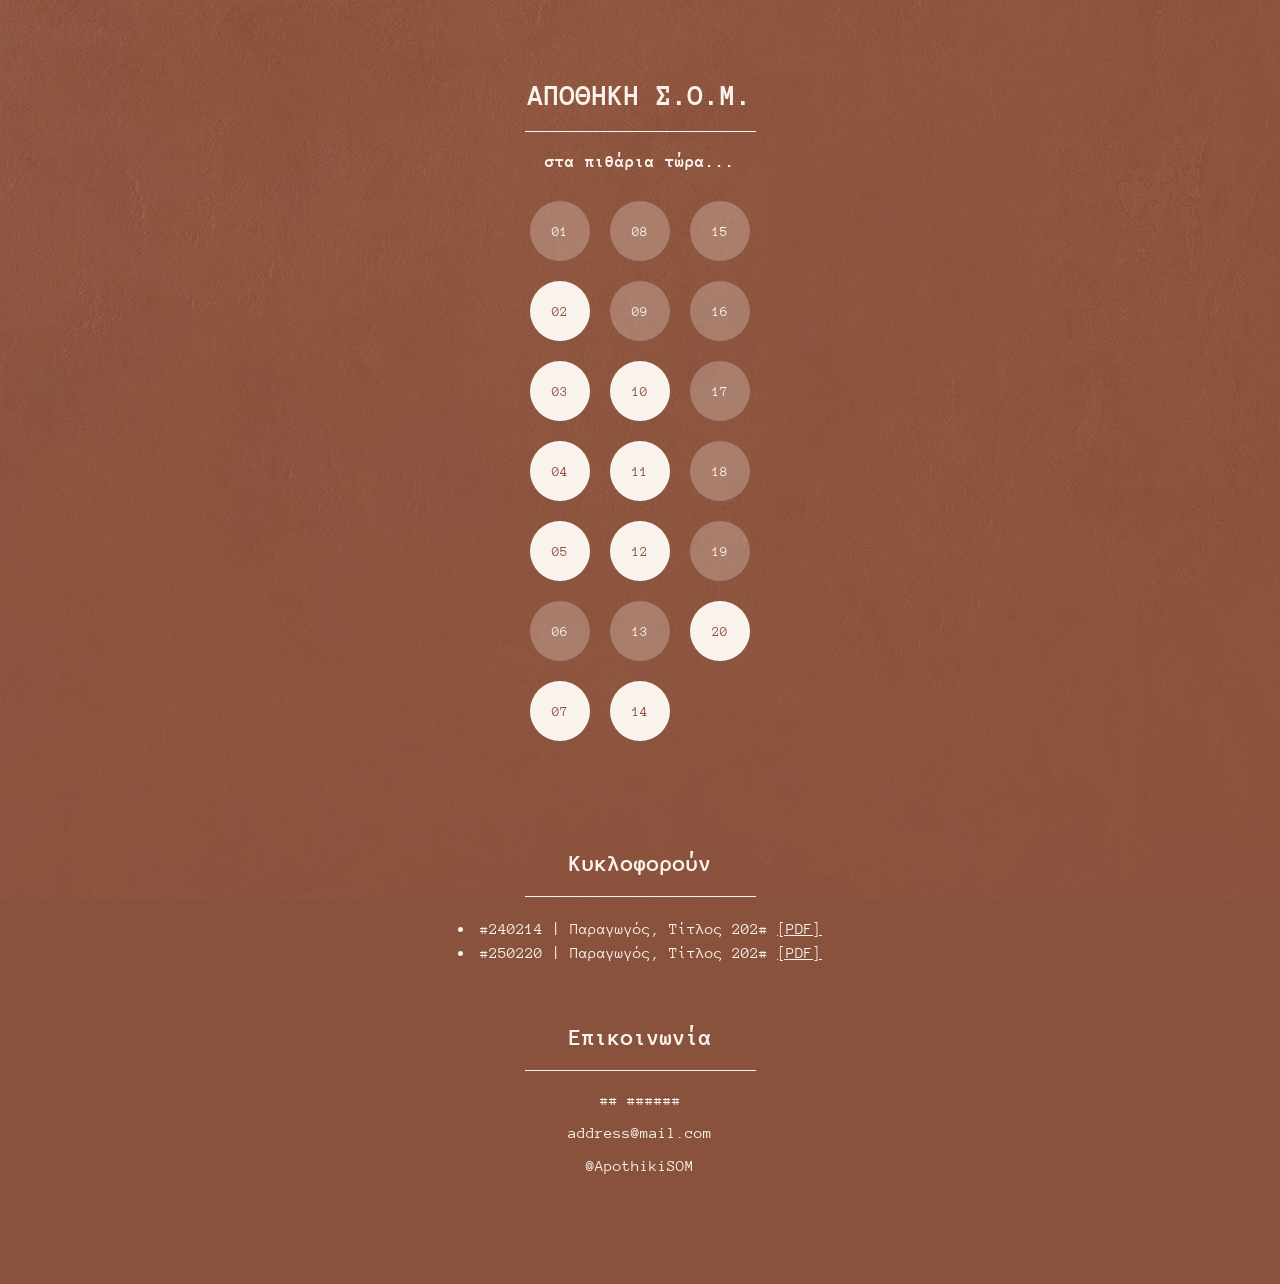
==== index.html @ 06eb13de "Update index.html" ====
<!DOCTYPE html>
<html lang="el">

<head>
    <meta charset="UTF-8">
    <meta name="viewport" content="width=device-width, initial-scale=1.0">
    <title>Αποθήκη Σ.Ο.Μ.</title>

    <link rel="preconnect" href="https://fonts.googleapis.com">
    <link rel="preconnect" href="https://fonts.gstatic.com" crossorigin>
    <link href="https://fonts.googleapis.com/css2?family=Anonymous+Pro:ital,wght@0,400;0,700;1,400;1,700&display=swap" rel="stylesheet">

    <link rel="stylesheet" href="style.css">
</head>

<body>

<h1>ΑΠΟΘΗΚΗ Σ.Ο.Μ.</h1>

<div class="divider"></div>

<section>

<h3>στα πιθάρια τώρα...</h3>

<div id="shed"></div>

<div id="info">
</div>

</section>

<section>

<h2>Κυκλοφορούν</h2>
    
<div class="divider"></div>

<ul>
    <li>#240214 | Παραγωγός, Τίτλος 202# <a href="#">[PDF]</a></li>
    <li>#250220 | Παραγωγός, Τίτλος 202# <a href="#">[PDF]</a></li>
</ul>

</section>

<section>

<h2>Επικοινωνία</h2>
    
<div class="divider"></div>

<p>## ######</p>
<p>address@mail.com</p>
<p>@ApothikiSOM</p>

    
</section>

<script src="script.js"></script>

</body>
</html>
---- style.css ----
body {
    font-family: "Anonymous Pro", monospace;
    max-width: 700px;
    margin: 40px auto;
    padding: 20px;
    background-color: #89523D;
    background-image:
        linear-gradient(
            rgba(137,82,61,0.75),
            rgba(137,82,61,0.88)
        ),
        url("background.jpg");
    background-size: cover;
    background-position: center;
    background-attachment: fixed;
    color: #FAF3ED;
    text-align: center;
}

h1 {
    font-size: 30px;
}


h2 {
    margin-top: 60px;
    font-size: 24px;
}


h3 {
    font-size: 18px;
    margin-bottom: 20px;
}

section {
    margin-bottom: 50px;
}

/* Shed layout */
#shed {
    display: grid;
    grid-template-columns: repeat(3, 60px);
    grid-template-rows: repeat(7, 60px);
    gap: 20px;
    justify-content: center;
    margin: 30px auto;
}

/* Pot */
.pot {
    width: 60px;
    height: 60px;
    border-radius: 50%;
    background: #FAF3ED;
    color: #89523D;
    cursor: pointer;
    display: flex;
    align-items: center;
    justify-content: center;
    font-size: 14px;
    transition: .2s;
}

/* Empty pot */
.pot.empty {
    background: rgba(250,243,237,.25);
    color: #FAF3ED;
}

/* Hover */
.pot:hover {
    background: #FAF3ED;
    color: #89523D;
}

.pot.empty:hover {
    background: rgba(250,243,237,.5);
    color: #FAF3ED;
}


/* Selected */
.pot.active {
    outline: 3px solid #FAF3ED;
    outline-offset: 4px;
}

/* Information panel */
#info {
    padding-top: 20px;
    line-height: 1.2;
}


#info .batch {
    font-size: 14px;
    opacity: .8;
    margin-bottom: 15px;
}

#info .producer {
    font-size: 18px;
    font-weight: bold;
    margin-bottom: 5px;
}

#info .title {
    font-size: 16px;
    margin-bottom: 15px;
}

#info .description {
    font-size: 15px;
}

/* Section divider */
.divider {
    width: 33%;
    height: 1px;
    background: #FAF3ED;
    margin: 20px auto;
}

ul {
    list-style-position: inside;
    padding: 0;
    line-height: 1.5;
}

a {
    color: #FAF3ED;
}

a:hover {
    opacity: .7;
}
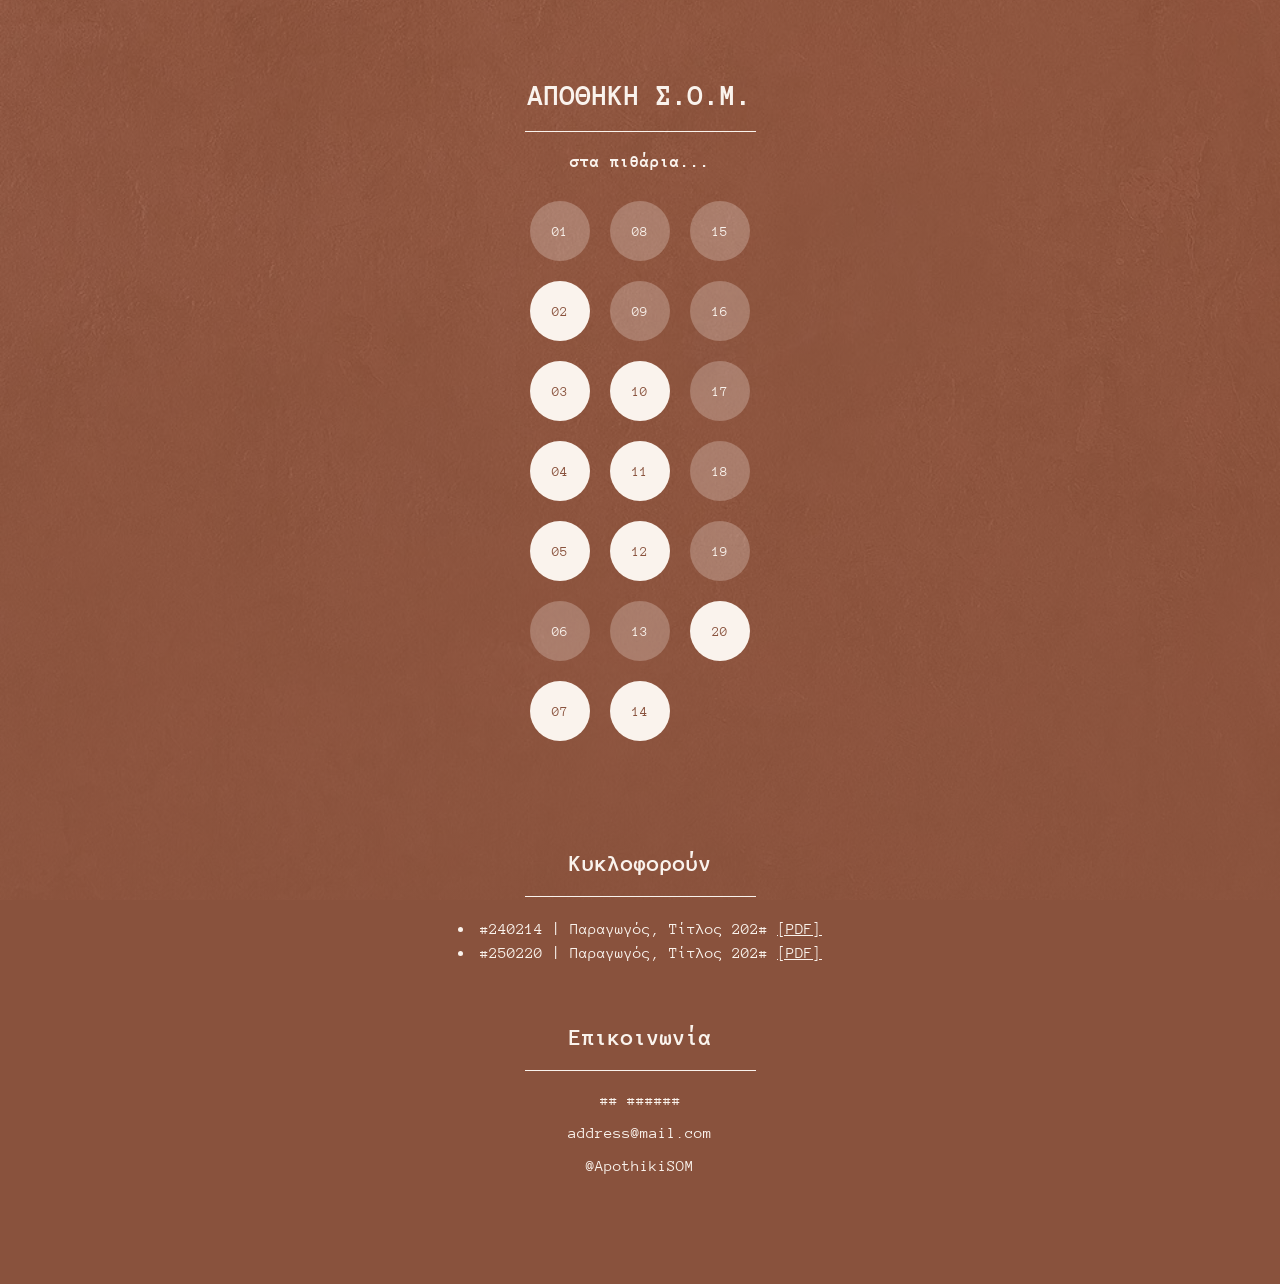
==== commit 14650b5c: "Update index.html" ====
--- a/index.html
+++ b/index.html
@@ -21,11 +21,12 @@
 
 <section>
 
-<h3>στα πιθάρια τώρα...</h3>
+<h3>στα πιθάρια...</h3>
 
 <div id="shed"></div>
 
 <div id="info">
+
 </div>
 
 </section>
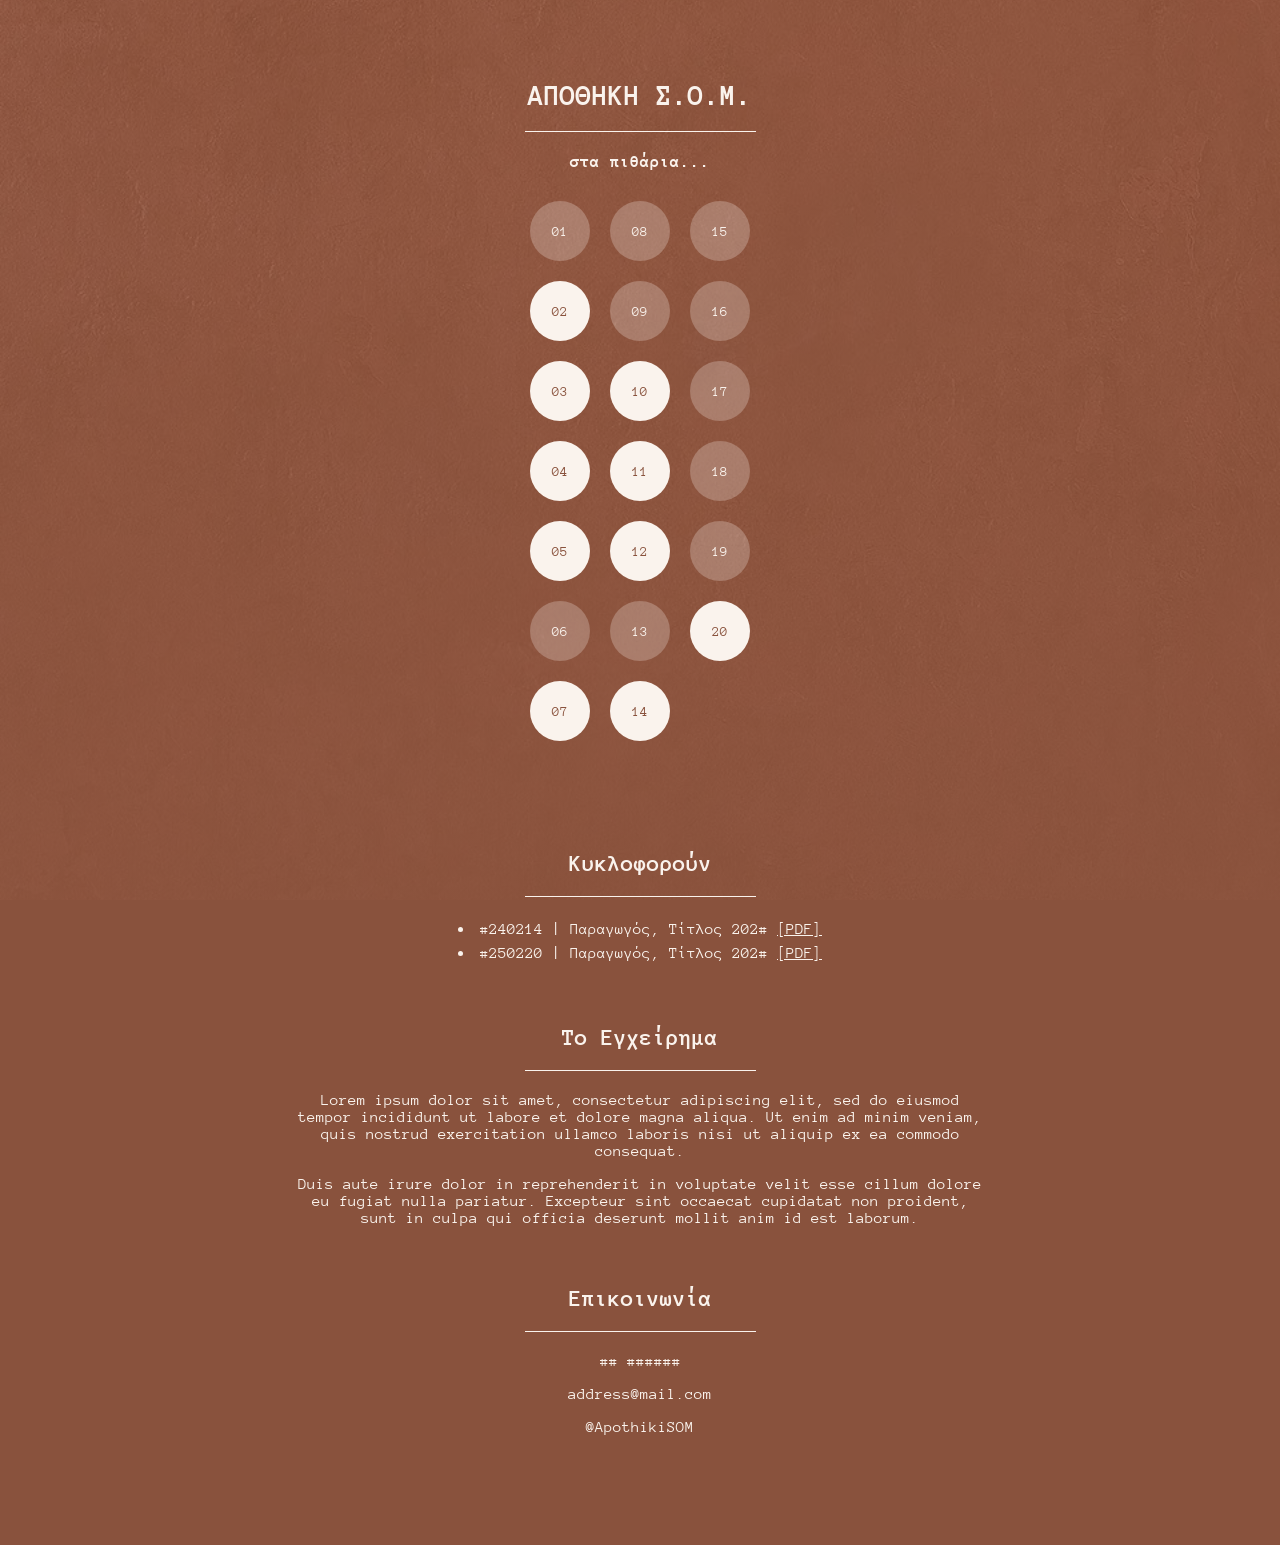
==== commit eb29d3d4: "Update index.html" ====
--- a/index.html
+++ b/index.html
@@ -44,6 +44,16 @@
 
 </section>
 
+<h2>Το Εγχείρημα</h2>
+    
+<div class="divider"></div>
+
+<p> Lorem ipsum dolor sit amet, consectetur adipiscing elit, sed do eiusmod tempor incididunt ut labore et dolore magna aliqua. Ut enim ad minim veniam, quis nostrud exercitation ullamco laboris nisi ut aliquip ex ea commodo consequat.</p>
+
+<p> Duis aute irure dolor in reprehenderit in voluptate velit esse cillum dolore eu fugiat nulla pariatur. Excepteur sint occaecat cupidatat non proident, sunt in culpa qui officia deserunt mollit anim id est laborum.</p>
+
+</section>
+
 <section>
 
 <h2>Επικοινωνία</h2>
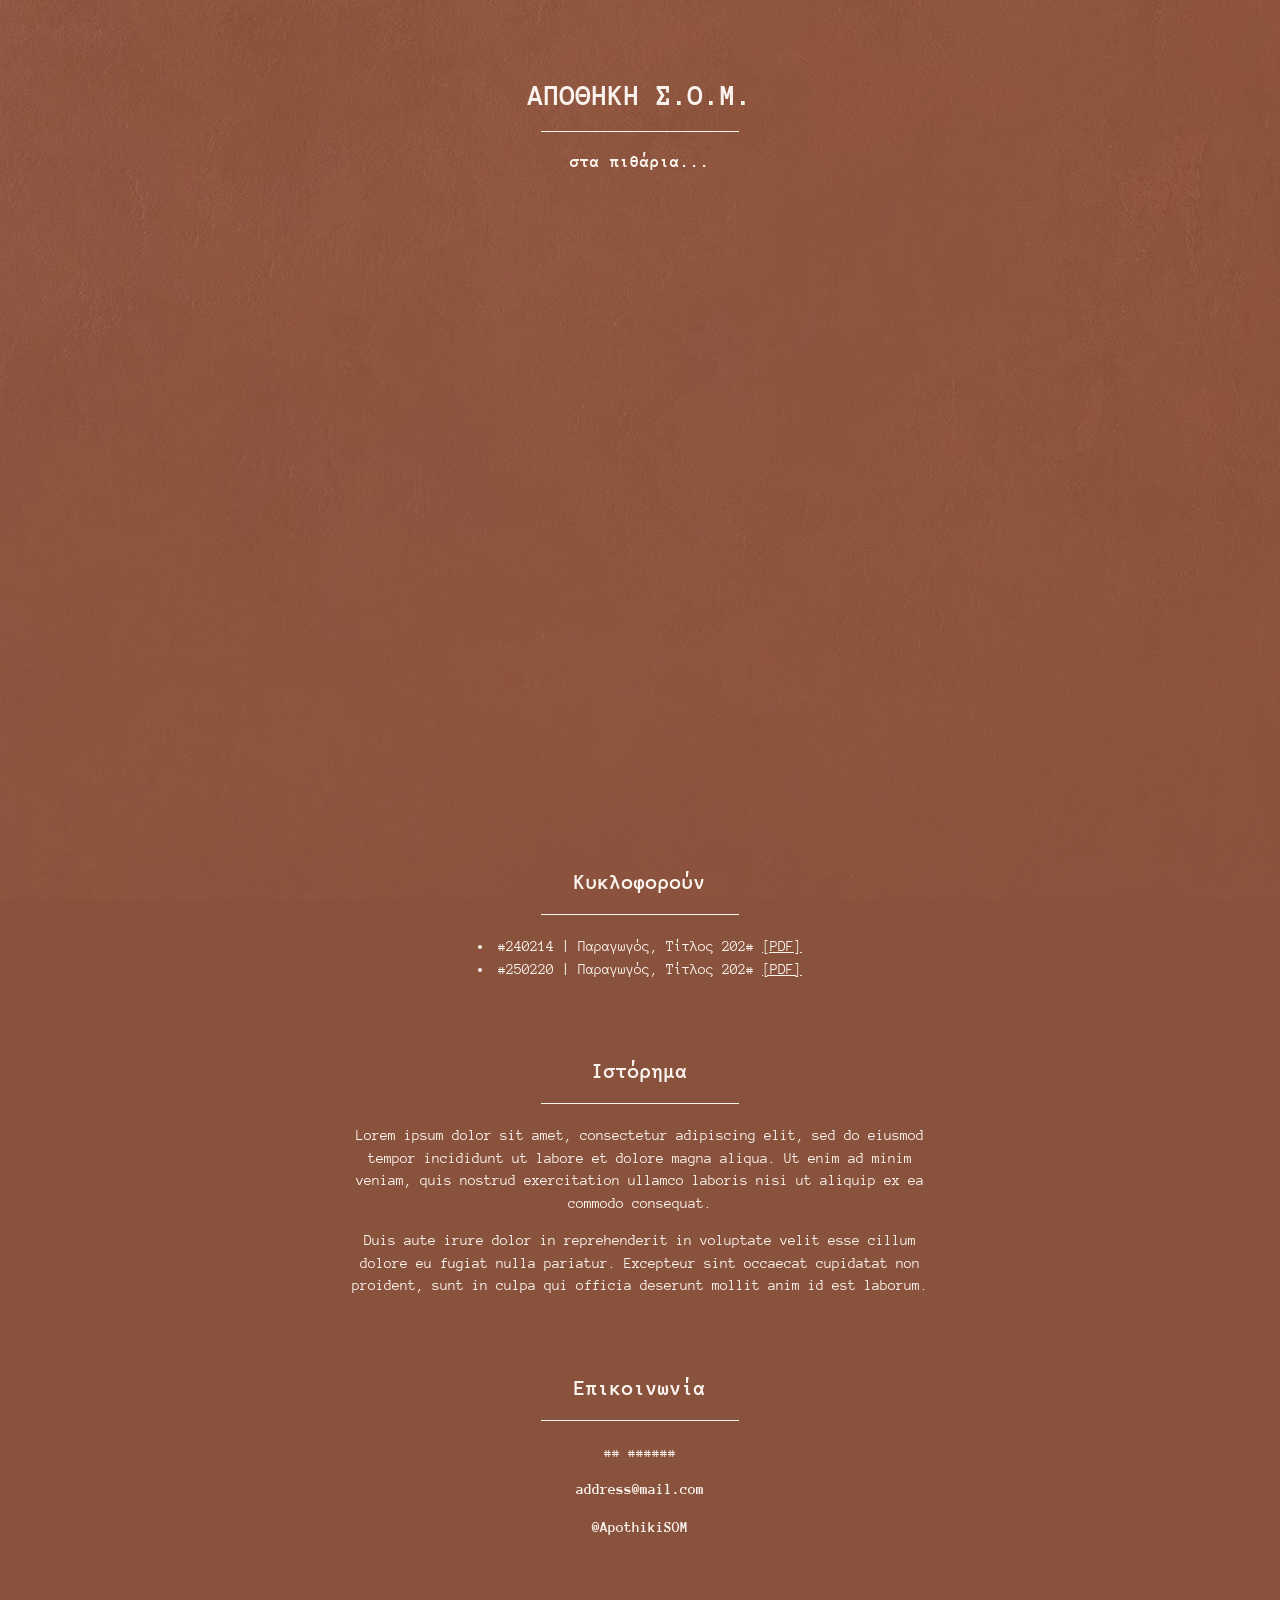
==== commit 9d3c5627: "Update index.html" ====
--- a/index.html
+++ b/index.html
@@ -44,7 +44,7 @@
 
 </section>
 
-<h2>Το Εγχείρημα</h2>
+<h2>Ιστόρημα</h2>
     
 <div class="divider"></div>
 
@@ -60,7 +60,7 @@
     
 <div class="divider"></div>
 
-<p>## ######</p>
+<p>## ###### <b>
 <p>address@mail.com</p>
 <p>@ApothikiSOM</p>
 
--- a/style.css
+++ b/style.css
@@ -1,15 +1,10 @@
 body {
     font-family: "Anonymous Pro", monospace;
-    max-width: 700px;
+    max-width: 600px;
     margin: 40px auto;
     padding: 20px;
     background-color: #89523D;
-    background-image:
-        linear-gradient(
-            rgba(137,82,61,0.75),
-            rgba(137,82,61,0.88)
-        ),
-        url("background.jpg");
+    background-image: linear-gradient(rgba(137,82,61,0.75), rgba(137,82,61,0.88)), url("background.jpg");
     background-size: cover;
     background-position: center;
     background-attachment: fixed;
@@ -21,21 +16,26 @@
     font-size: 30px;
 }
 
-
 h2 {
-    margin-top: 60px;
-    font-size: 24px;
+    margin-top: 80px;
+    font-size: 22px;
 }
-
 
 h3 {
     font-size: 18px;
-    margin-bottom: 20px;
+    margin-bottom: 15px;
+}
+
+p {
+    font-size: 15px;
+    padding: 0;
+    line-height: 1.5;
 }
 
 section {
     margin-bottom: 50px;
 }
+
 
 /* Shed layout */
 #shed {
@@ -47,7 +47,9 @@
     margin: 30px auto;
 }
 
+
 /* Pot */
+
 .pot {
     width: 60px;
     height: 60px;
@@ -79,19 +81,18 @@
     color: #FAF3ED;
 }
 
-
 /* Selected */
 .pot.active {
     outline: 3px solid #FAF3ED;
     outline-offset: 4px;
 }
 
+
 /* Information panel */
 #info {
     padding-top: 20px;
     line-height: 1.2;
 }
-
 
 #info .batch {
     font-size: 14px;
@@ -102,11 +103,11 @@
 #info .producer {
     font-size: 18px;
     font-weight: bold;
-    margin-bottom: 5px;
+    margin-bottom: 15px;
 }
 
 #info .title {
-    font-size: 16px;
+    font-size: 15px;
     margin-bottom: 15px;
 }
 
@@ -124,6 +125,7 @@
 
 ul {
     list-style-position: inside;
+    font-size: 15px;
     padding: 0;
     line-height: 1.5;
 }
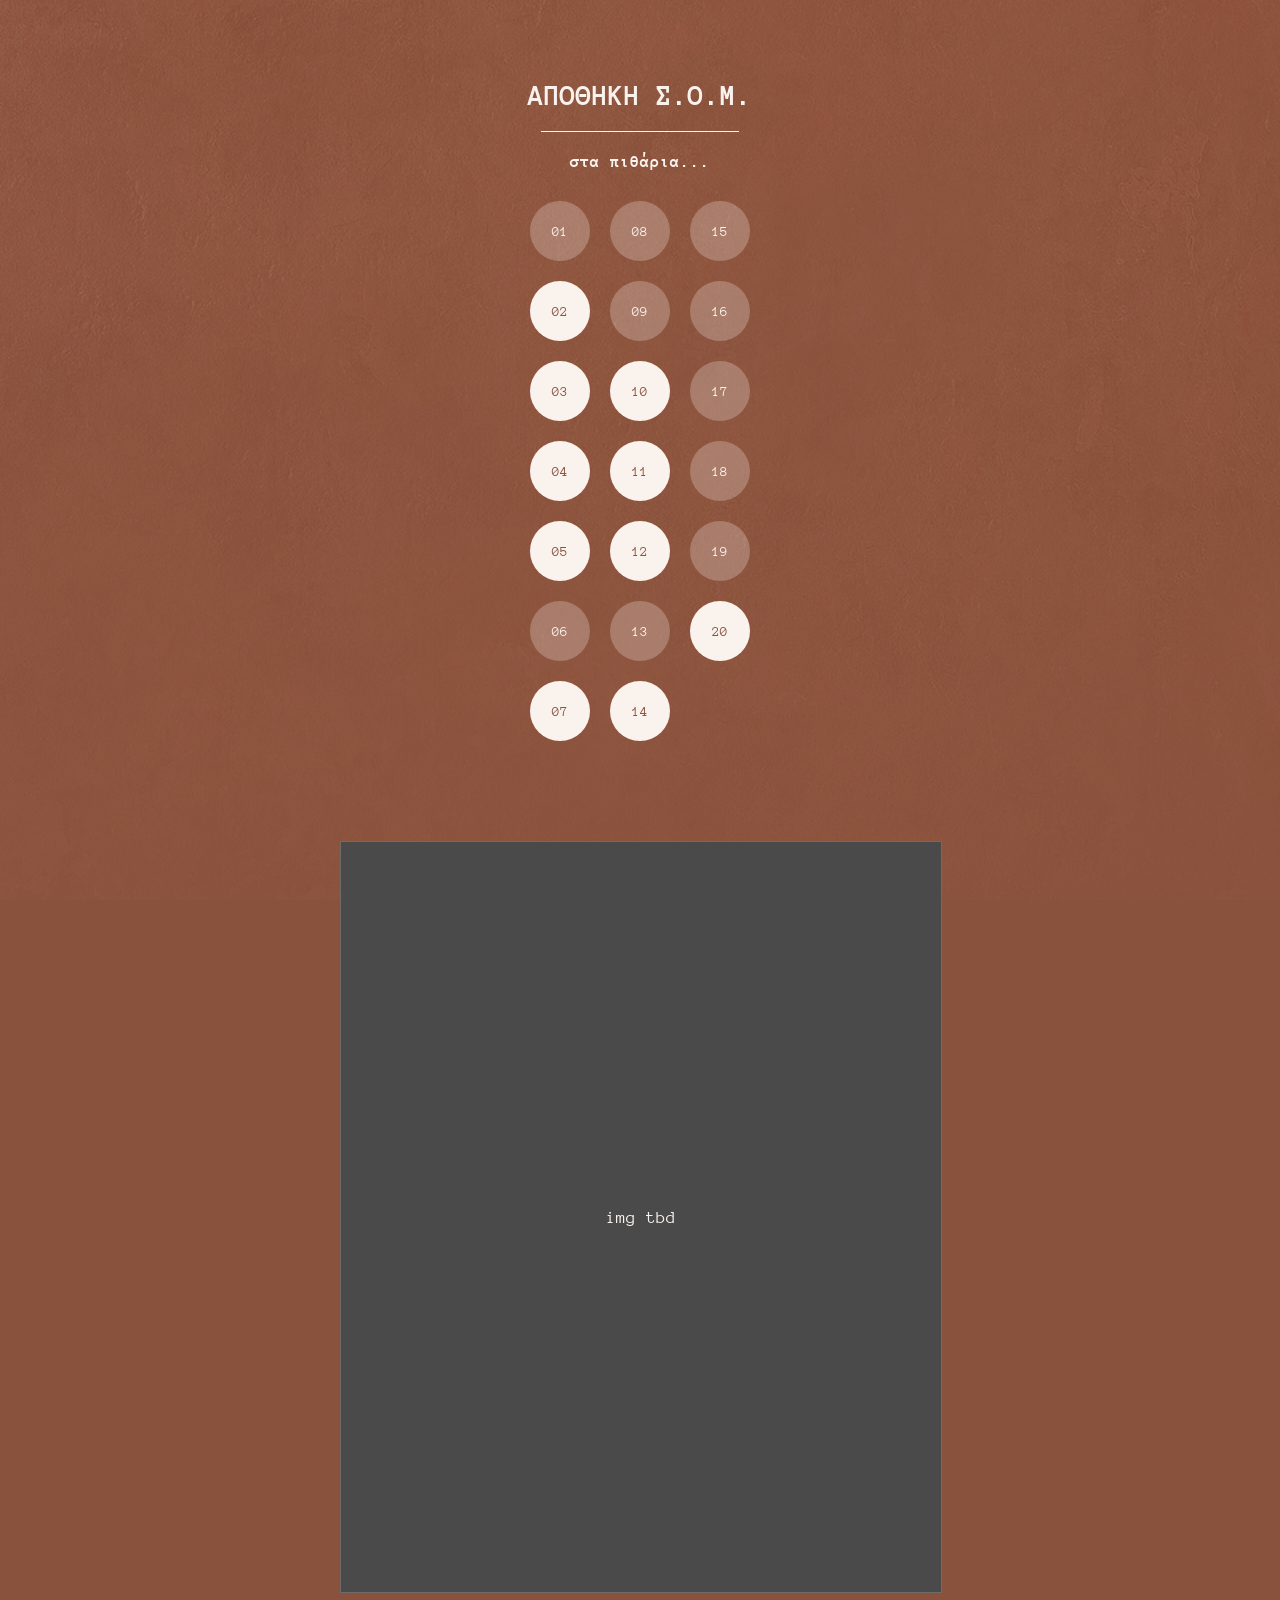
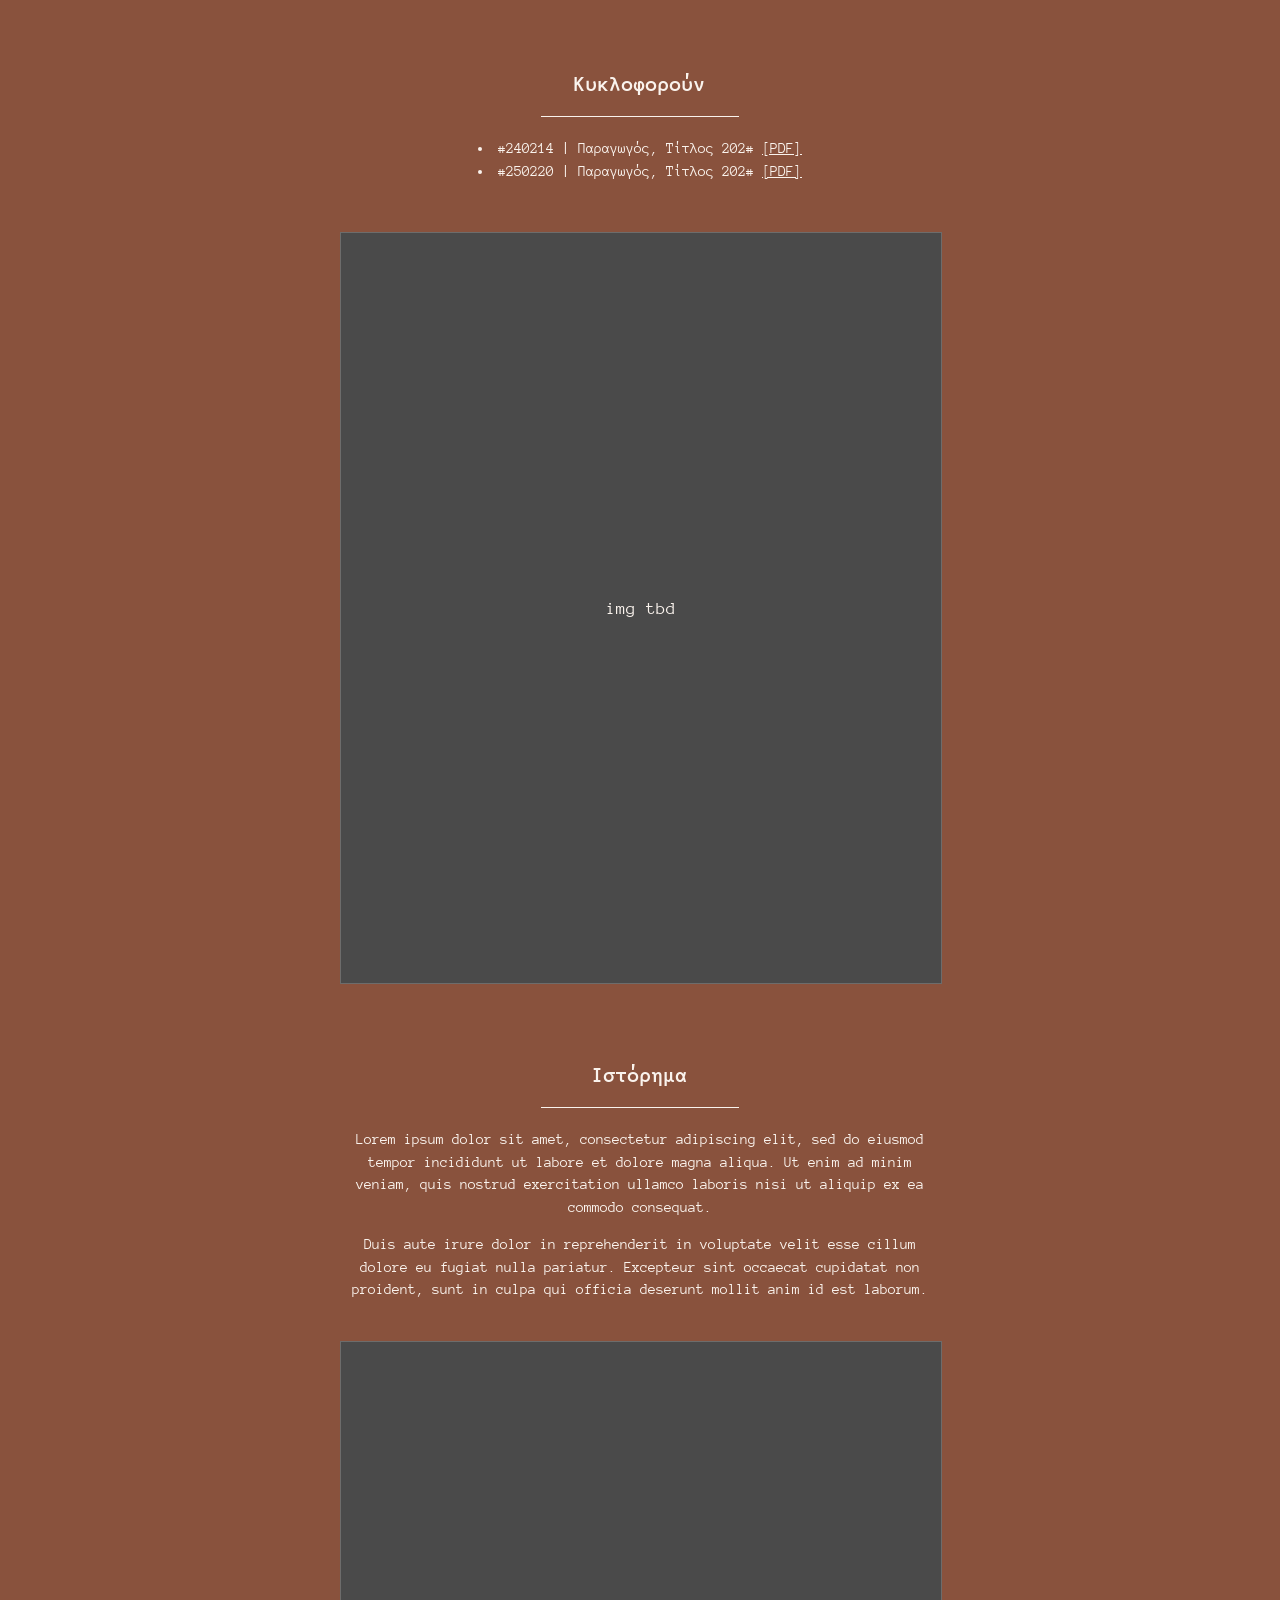
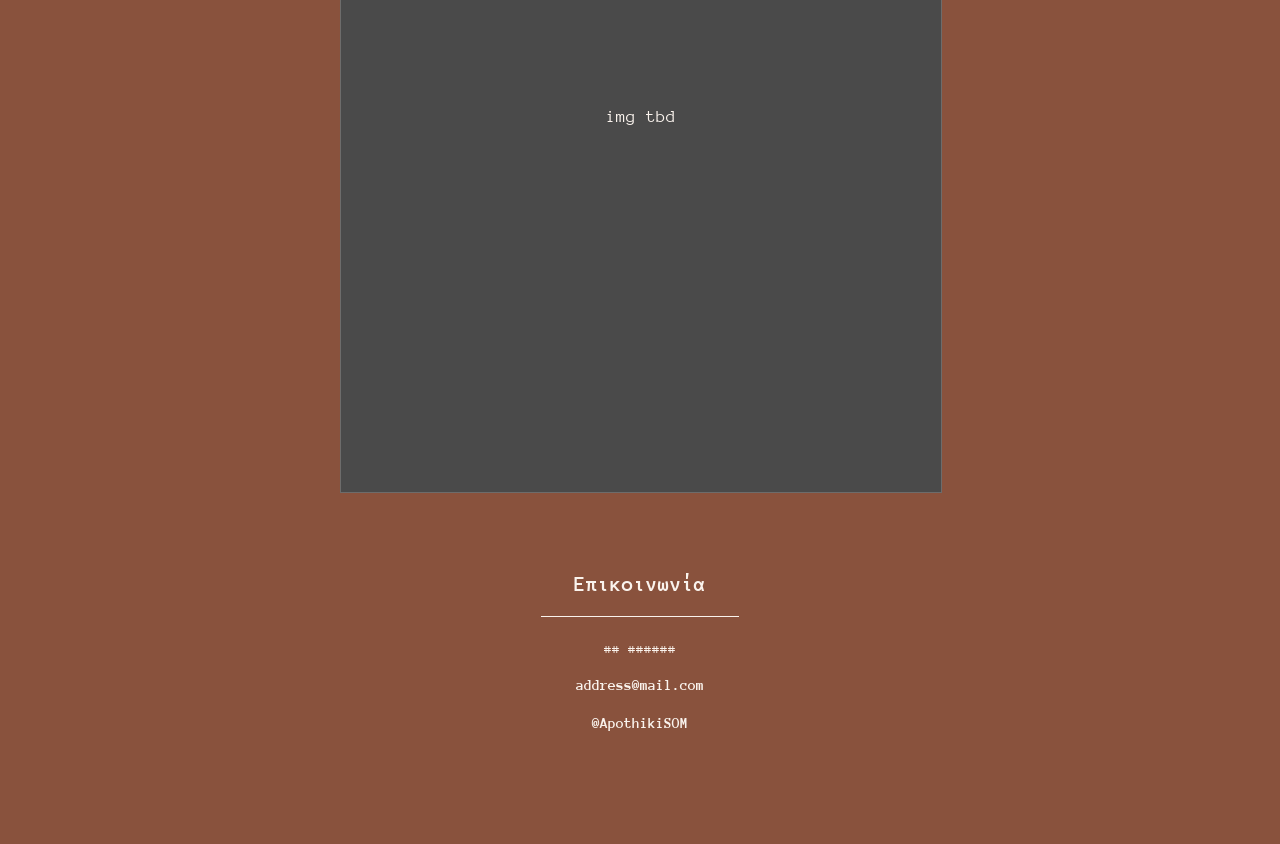
==== commit fea2424d: "Update index.html" ====
--- a/index.html
+++ b/index.html
@@ -32,7 +32,11 @@
 </section>
 
 <section>
-
+    
+<div class="image-placeholder">
+    img tbd
+</div>
+    
 <h2>Κυκλοφορούν</h2>
     
 <div class="divider"></div>
@@ -43,7 +47,11 @@
 </ul>
 
 </section>
-
+    
+<div class="image-placeholder">
+    img tbd
+</div>
+    
 <h2>Ιστόρημα</h2>
     
 <div class="divider"></div>
@@ -55,7 +63,11 @@
 </section>
 
 <section>
-
+    
+<div class="image-placeholder">
+    img tbd
+</div>
+    
 <h2>Επικοινωνία</h2>
     
 <div class="divider"></div>
--- a/style.css
+++ b/style.css
@@ -1,139 +1,273 @@
 body {
+
     font-family: "Anonymous Pro", monospace;
+
     max-width: 600px;
+
     margin: 40px auto;
+
     padding: 20px;
+
     background-color: #89523D;
-    background-image: linear-gradient(rgba(137,82,61,0.75), rgba(137,82,61,0.88)), url("background.jpg");
+
+    background-image:
+        linear-gradient(
+            rgba(137,82,61,0.75),
+            rgba(137,82,61,0.88)
+        ),
+        url("background.jpg");
+
     background-size: cover;
+
     background-position: center;
+
     background-attachment: fixed;
-    color: #FAF3ED;
+
+    color: #FAF3ED;
+
     text-align: center;
-}
+
+}
+
 
 h1 {
+
     font-size: 30px;
-}
+
+}
+
 
 h2 {
+
     margin-top: 80px;
+
     font-size: 22px;
-}
+
+}
+
 
 h3 {
+
     font-size: 18px;
+
+    margin-bottom: 20px;
+
+}
+
+p {
+    font-size: 15px;
+
+    padding: 0;
+
+    line-height: 1.5;
+}
+
+section {
+
+    margin-bottom: 50px;
+
+}
+
+
+/* Shed layout */
+
+#shed {
+
+    display: grid;
+
+    grid-template-columns: repeat(3, 60px);
+
+    grid-template-rows: repeat(7, 60px);
+
+    gap: 20px;
+
+    justify-content: center;
+
+    margin: 30px auto;
+
+}
+
+
+/* Pot */
+
+.pot {
+
+    width: 60px;
+
+    height: 60px;
+
+    border-radius: 50%;
+
+    background: #FAF3ED;
+
+    color: #89523D;
+
+    cursor: pointer;
+
+    display: flex;
+
+    align-items: center;
+
+    justify-content: center;
+
+    font-size: 14px;
+
+    transition: .2s;
+
+}
+
+
+/* Empty pot */
+
+.pot.empty {
+
+    background: rgba(250,243,237,.25);
+
+    color: #FAF3ED;
+
+}
+
+
+/* Hover */
+
+.pot:hover {
+
+    background: #FAF3ED;
+
+    color: #89523D;
+
+}
+
+
+.pot.empty:hover {
+
+    background: rgba(250,243,237,.5);
+
+    color: #FAF3ED;
+
+}
+
+
+/* Selected */
+
+.pot.active {
+
+    outline: 3px solid #FAF3ED;
+
+    outline-offset: 4px;
+
+}
+
+
+/* Information panel */
+
+#info {
+
+    padding-top: 20px;
+
+    line-height: 1.2;
+
+}
+
+
+#info .batch {
+
+    font-size: 14px;
+
+    opacity: .8;
+
     margin-bottom: 15px;
-}
-
-p {
-    font-size: 15px;
+
+}
+
+
+#info .producer {
+
+    font-size: 18px;
+
+    font-weight: bold;
+
+    margin-bottom: 15px;
+
+}
+
+
+#info .title {
+
+    font-size: 15px;
+
+    margin-bottom: 15px;
+
+}
+
+
+#info .description {
+
+    font-size: 15px;
+
+}
+
+
+/* Section divider */
+
+.divider {
+
+    width: 33%;
+
+    height: 1px;
+
+    background: #FAF3ED;
+
+    margin: 20px auto;
+
+}
+
+.image-placeholder {
+
+    width: 100%;
+
+    aspect-ratio: 4 / 5;
+
+    background: #4a4a4a;
+
+    color: #FAF3ED;
+
+    display: flex;
+
+    align-items: center;
+
+    justify-content: center;
+
+    margin: 40px auto;
+
+    font-size: 18px;
+
+    border: 1px solid rgba(250,243,237,.2);
+
+}
+
+ul {
+
+    list-style-position: inside;
+
+    font-size: 15px;
+
     padding: 0;
+
     line-height: 1.5;
-}
-
-section {
-    margin-bottom: 50px;
-}
-
-
-/* Shed layout */
-#shed {
-    display: grid;
-    grid-template-columns: repeat(3, 60px);
-    grid-template-rows: repeat(7, 60px);
-    gap: 20px;
-    justify-content: center;
-    margin: 30px auto;
-}
-
-
-/* Pot */
-
-.pot {
-    width: 60px;
-    height: 60px;
-    border-radius: 50%;
-    background: #FAF3ED;
-    color: #89523D;
-    cursor: pointer;
-    display: flex;
-    align-items: center;
-    justify-content: center;
-    font-size: 14px;
-    transition: .2s;
-}
-
-/* Empty pot */
-.pot.empty {
-    background: rgba(250,243,237,.25);
-    color: #FAF3ED;
-}
-
-/* Hover */
-.pot:hover {
-    background: #FAF3ED;
-    color: #89523D;
-}
-
-.pot.empty:hover {
-    background: rgba(250,243,237,.5);
-    color: #FAF3ED;
-}
-
-/* Selected */
-.pot.active {
-    outline: 3px solid #FAF3ED;
-    outline-offset: 4px;
-}
-
-
-/* Information panel */
-#info {
-    padding-top: 20px;
-    line-height: 1.2;
-}
-
-#info .batch {
-    font-size: 14px;
-    opacity: .8;
-    margin-bottom: 15px;
-}
-
-#info .producer {
-    font-size: 18px;
-    font-weight: bold;
-    margin-bottom: 15px;
-}
-
-#info .title {
-    font-size: 15px;
-    margin-bottom: 15px;
-}
-
-#info .description {
-    font-size: 15px;
-}
-
-/* Section divider */
-.divider {
-    width: 33%;
-    height: 1px;
-    background: #FAF3ED;
-    margin: 20px auto;
-}
-
-ul {
-    list-style-position: inside;
-    font-size: 15px;
-    padding: 0;
-    line-height: 1.5;
-}
+
+}
+
 
 a {
-    color: #FAF3ED;
-}
+
+    color: #FAF3ED;
+
+}
+
 
 a:hover {
+
     opacity: .7;
-}
+
+}
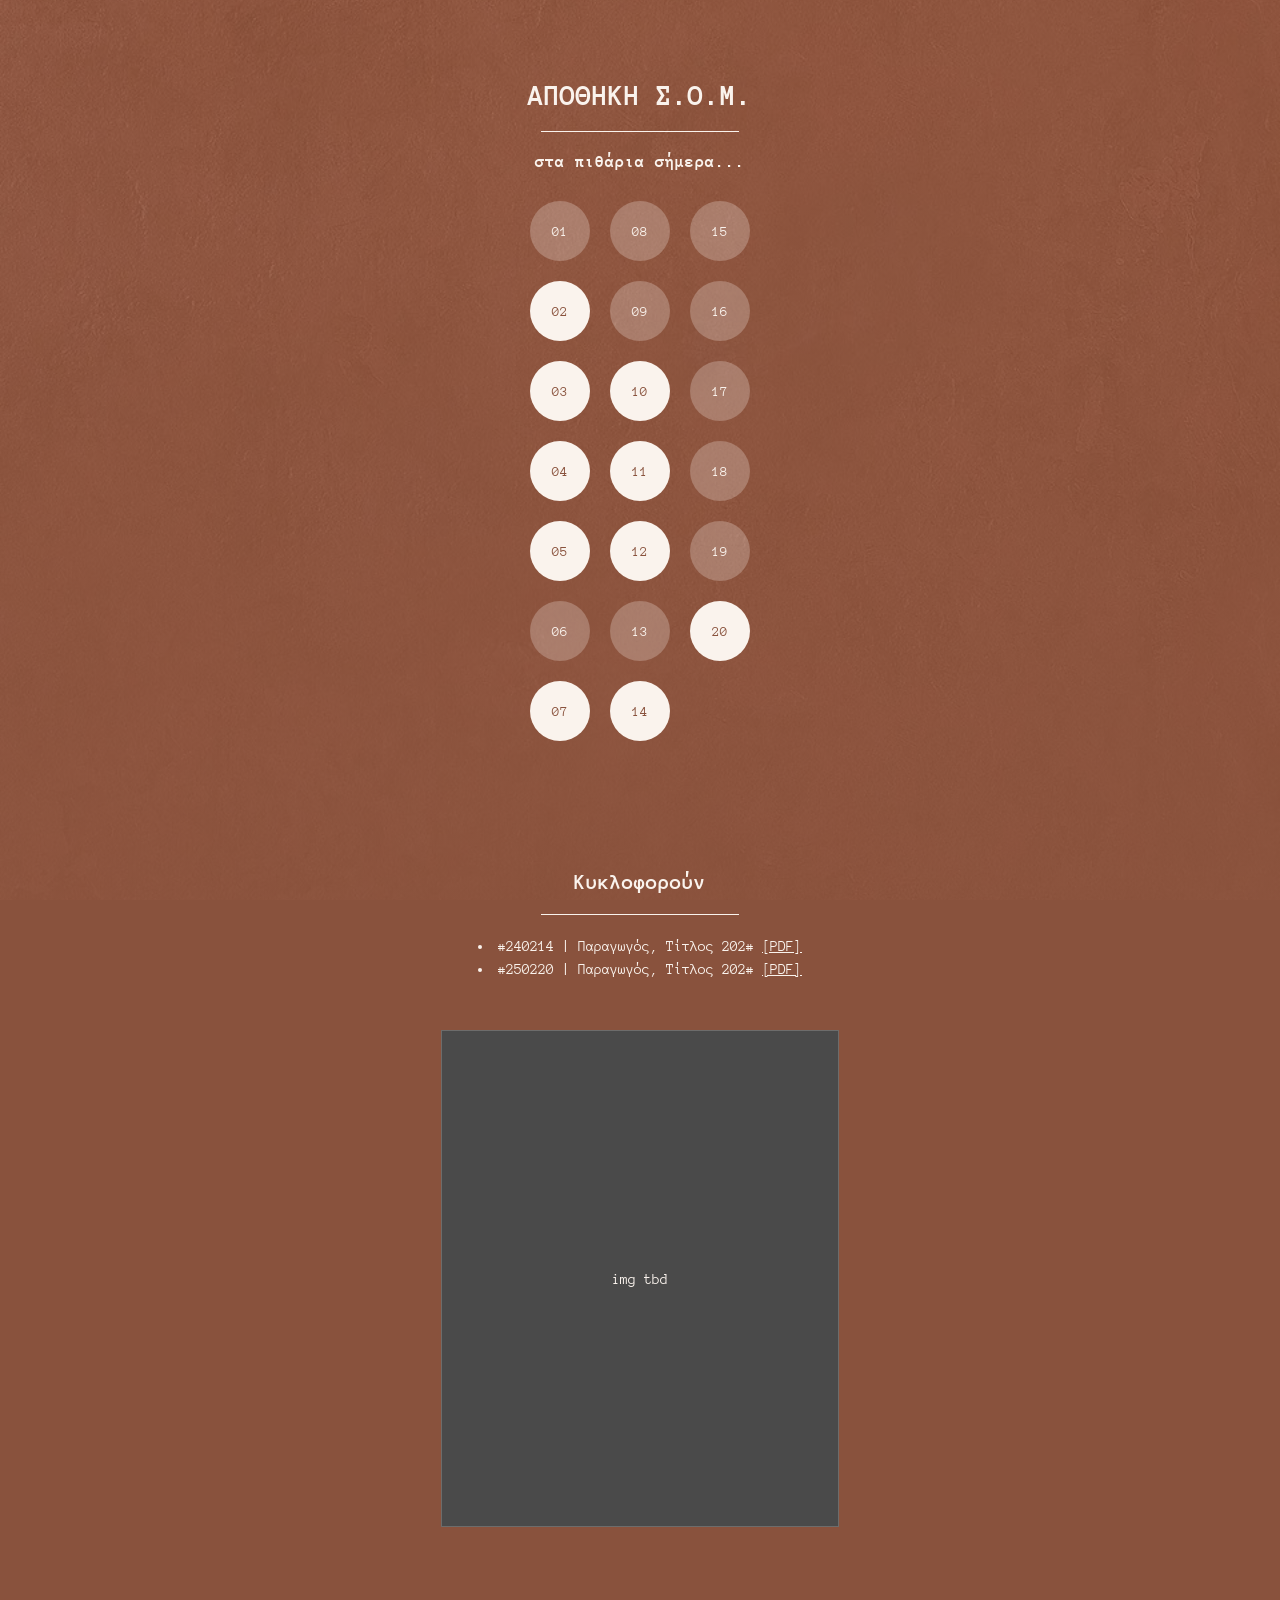
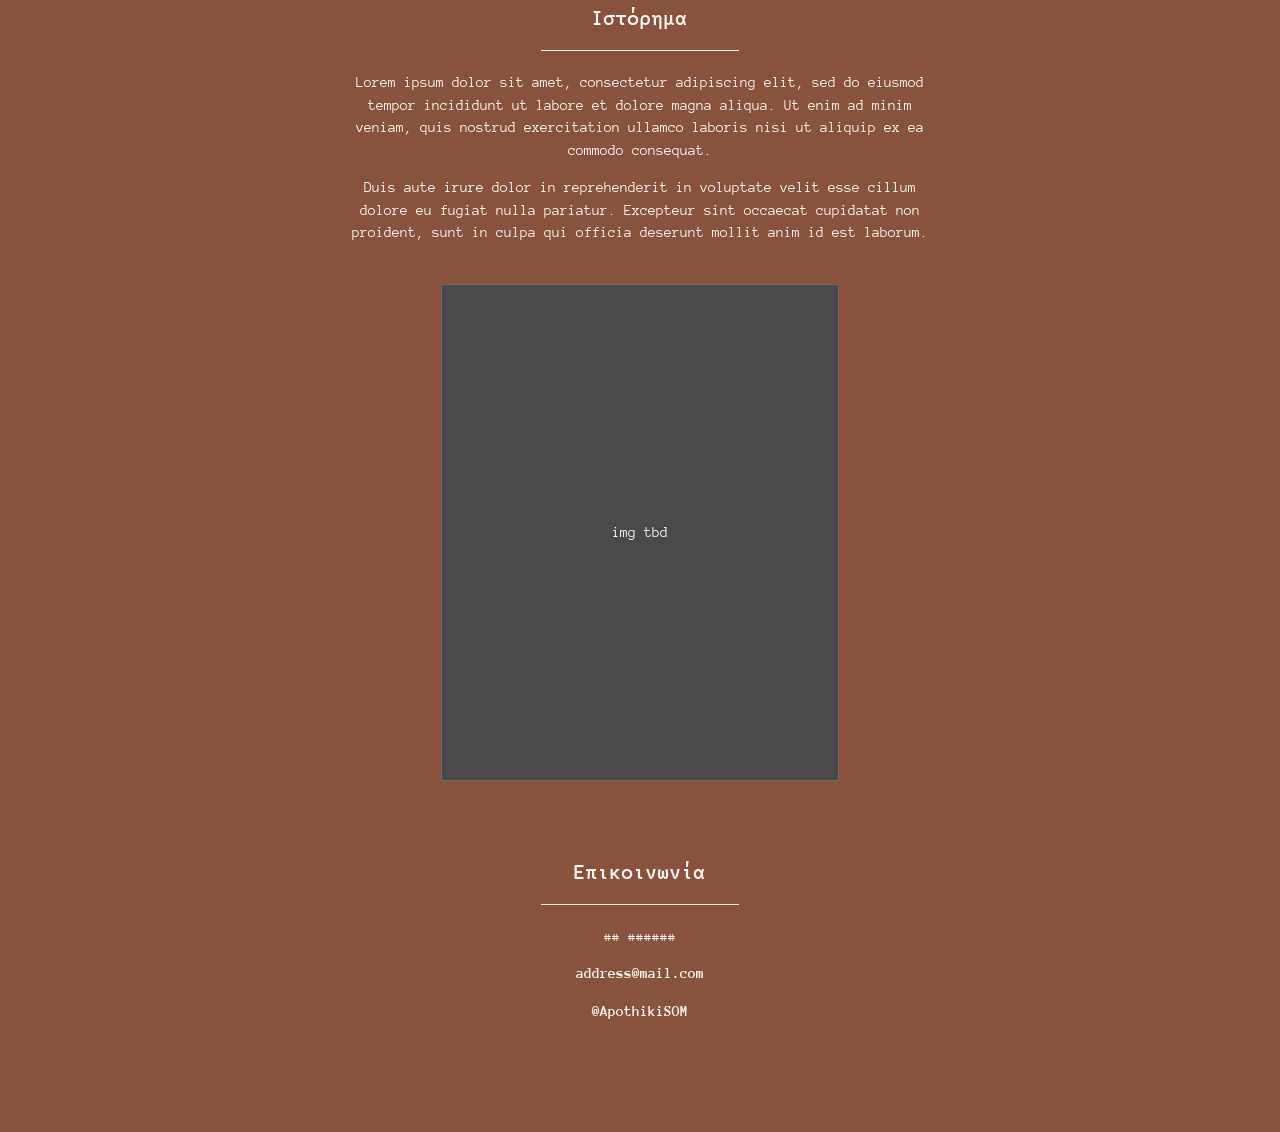
==== commit fca4254e: "Update index.html" ====
--- a/index.html
+++ b/index.html
@@ -21,7 +21,7 @@
 
 <section>
 
-<h3>στα πιθάρια...</h3>
+<h3>στα πιθάρια σήμερα...</h3>
 
 <div id="shed"></div>
 
@@ -32,10 +32,6 @@
 </section>
 
 <section>
-    
-<div class="image-placeholder">
-    img tbd
-</div>
     
 <h2>Κυκλοφορούν</h2>
     
--- a/style.css
+++ b/style.css
@@ -224,7 +224,7 @@
 
 .image-placeholder {
 
-    width: 100%;
+    width: 66%;
 
     aspect-ratio: 4 / 5;
 
@@ -240,7 +240,7 @@
 
     margin: 40px auto;
 
-    font-size: 18px;
+    font-size: 15px;
 
     border: 1px solid rgba(250,243,237,.2);
 
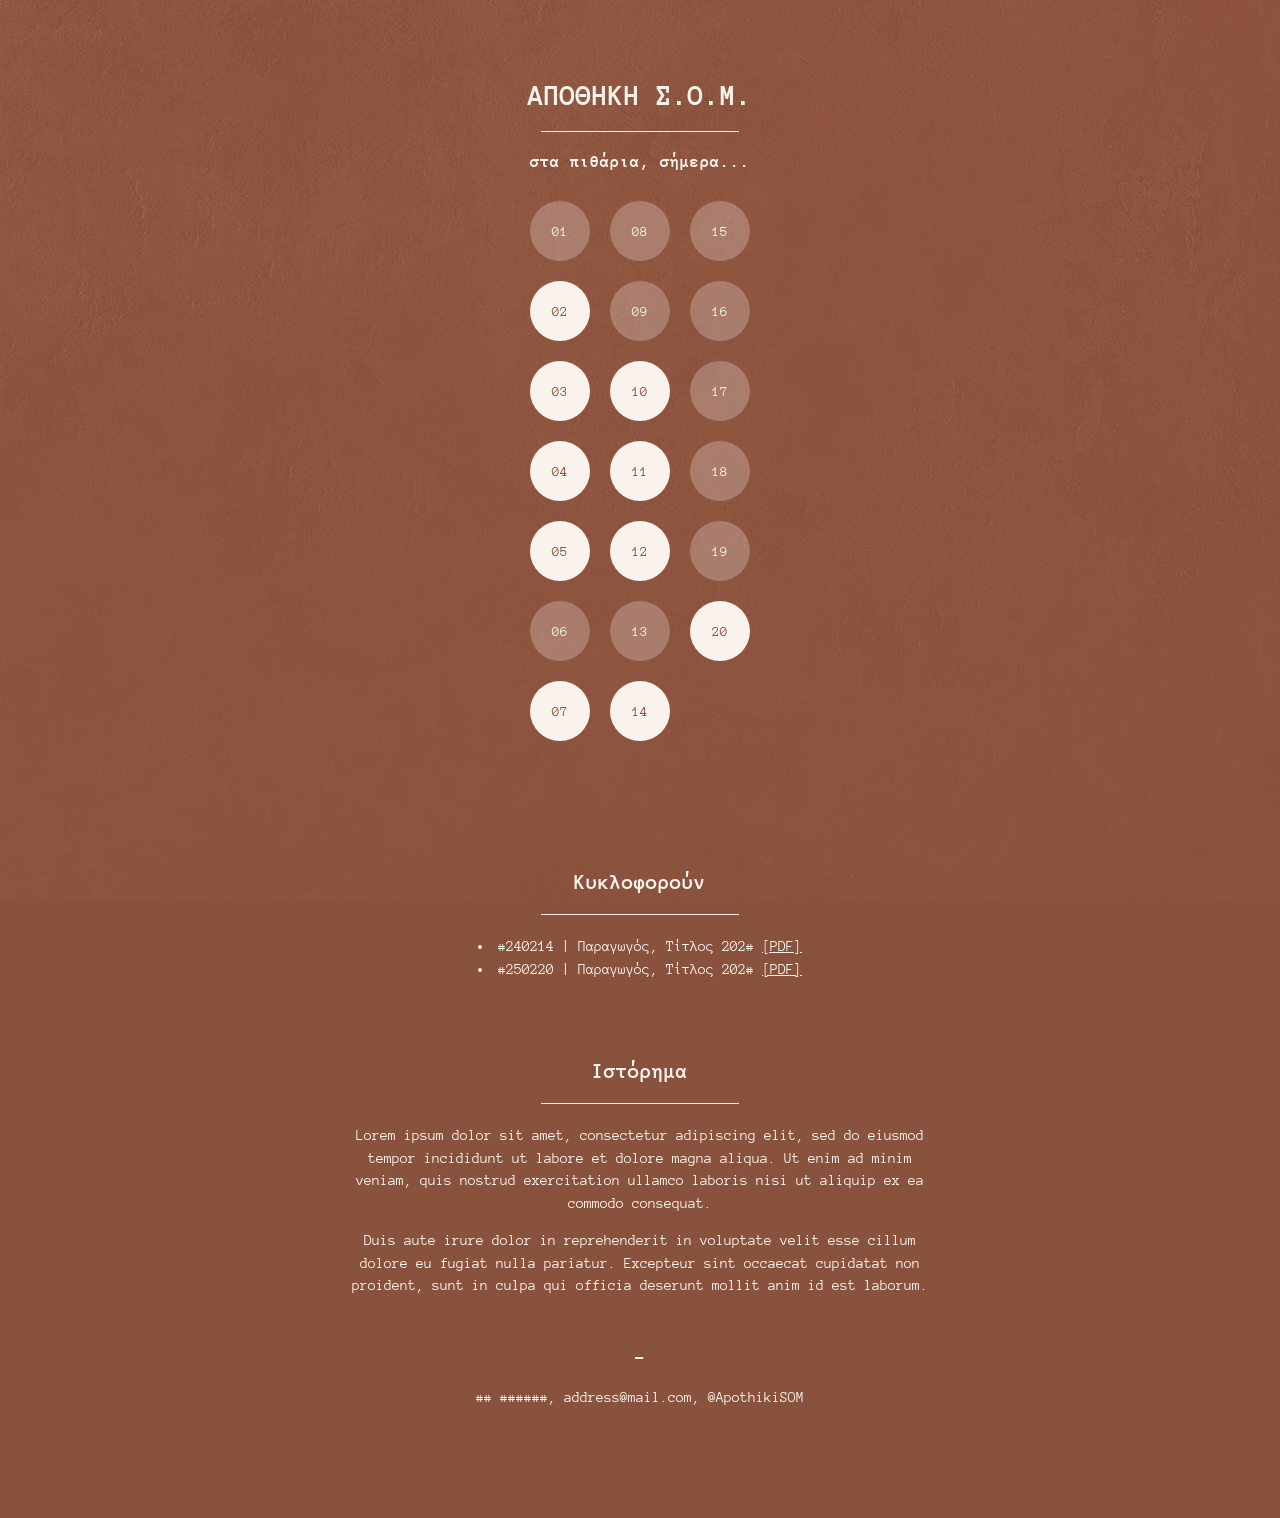
==== commit 91d3e4fe: "Update index.html" ====
--- a/index.html
+++ b/index.html
@@ -9,71 +9,39 @@
     <link rel="preconnect" href="https://fonts.googleapis.com">
     <link rel="preconnect" href="https://fonts.gstatic.com" crossorigin>
     <link href="https://fonts.googleapis.com/css2?family=Anonymous+Pro:ital,wght@0,400;0,700;1,400;1,700&display=swap" rel="stylesheet">
-
     <link rel="stylesheet" href="style.css">
 </head>
 
 <body>
+    <h1>ΑΠΟΘΗΚΗ Σ.Ο.Μ.</h1>
+    <div class="divider"></div>
 
-<h1>ΑΠΟΘΗΚΗ Σ.Ο.Μ.</h1>
+    <section>
+        <h3>στα πιθάρια, σήμερα...</h3>
+        <div id="shed"></div>
+        <div id="info"></div>
+    </section>
 
-<div class="divider"></div>
+    <section>
+        <h2>Κυκλοφορούν</h2>
+        <div class="divider"></div>
+        <ul>
+            <li>#240214 | Παραγωγός, Τίτλος 202# <a href="#">[PDF]</a></li>
+            <li>#250220 | Παραγωγός, Τίτλος 202# <a href="#">[PDF]</a></li>
+        </ul>
+    </section>
 
-<section>
+    <section>
+        <h2>Ιστόρημα</h2>
+        <div class="divider"></div>
+        <p> Lorem ipsum dolor sit amet, consectetur adipiscing elit, sed do eiusmod tempor incididunt ut labore et dolore magna aliqua. Ut enim ad minim veniam, quis nostrud exercitation ullamco laboris nisi ut aliquip ex ea commodo consequat.</p>
+        <p> Duis aute irure dolor in reprehenderit in voluptate velit esse cillum dolore eu fugiat nulla pariatur. Excepteur sint occaecat cupidatat non proident, sunt in culpa qui officia deserunt mollit anim id est laborum.</p>
+    </section>
 
-<h3>στα πιθάρια σήμερα...</h3>
-
-<div id="shed"></div>
-
-<div id="info">
-
-</div>
-
-</section>
-
-<section>
-    
-<h2>Κυκλοφορούν</h2>
-    
-<div class="divider"></div>
-
-<ul>
-    <li>#240214 | Παραγωγός, Τίτλος 202# <a href="#">[PDF]</a></li>
-    <li>#250220 | Παραγωγός, Τίτλος 202# <a href="#">[PDF]</a></li>
-</ul>
-
-</section>
-    
-<div class="image-placeholder">
-    img tbd
-</div>
-    
-<h2>Ιστόρημα</h2>
-    
-<div class="divider"></div>
-
-<p> Lorem ipsum dolor sit amet, consectetur adipiscing elit, sed do eiusmod tempor incididunt ut labore et dolore magna aliqua. Ut enim ad minim veniam, quis nostrud exercitation ullamco laboris nisi ut aliquip ex ea commodo consequat.</p>
-
-<p> Duis aute irure dolor in reprehenderit in voluptate velit esse cillum dolore eu fugiat nulla pariatur. Excepteur sint occaecat cupidatat non proident, sunt in culpa qui officia deserunt mollit anim id est laborum.</p>
-
-</section>
-
-<section>
-    
-<div class="image-placeholder">
-    img tbd
-</div>
-    
-<h2>Επικοινωνία</h2>
-    
-<div class="divider"></div>
-
-<p>## ###### <b>
-<p>address@mail.com</p>
-<p>@ApothikiSOM</p>
-
-    
-</section>
+    <section>
+        <h3>-</h3>
+        <p>## ######,  address@mail.com,  @ApothikiSOM</p>  
+    </section>
 
 <script src="script.js"></script>
 
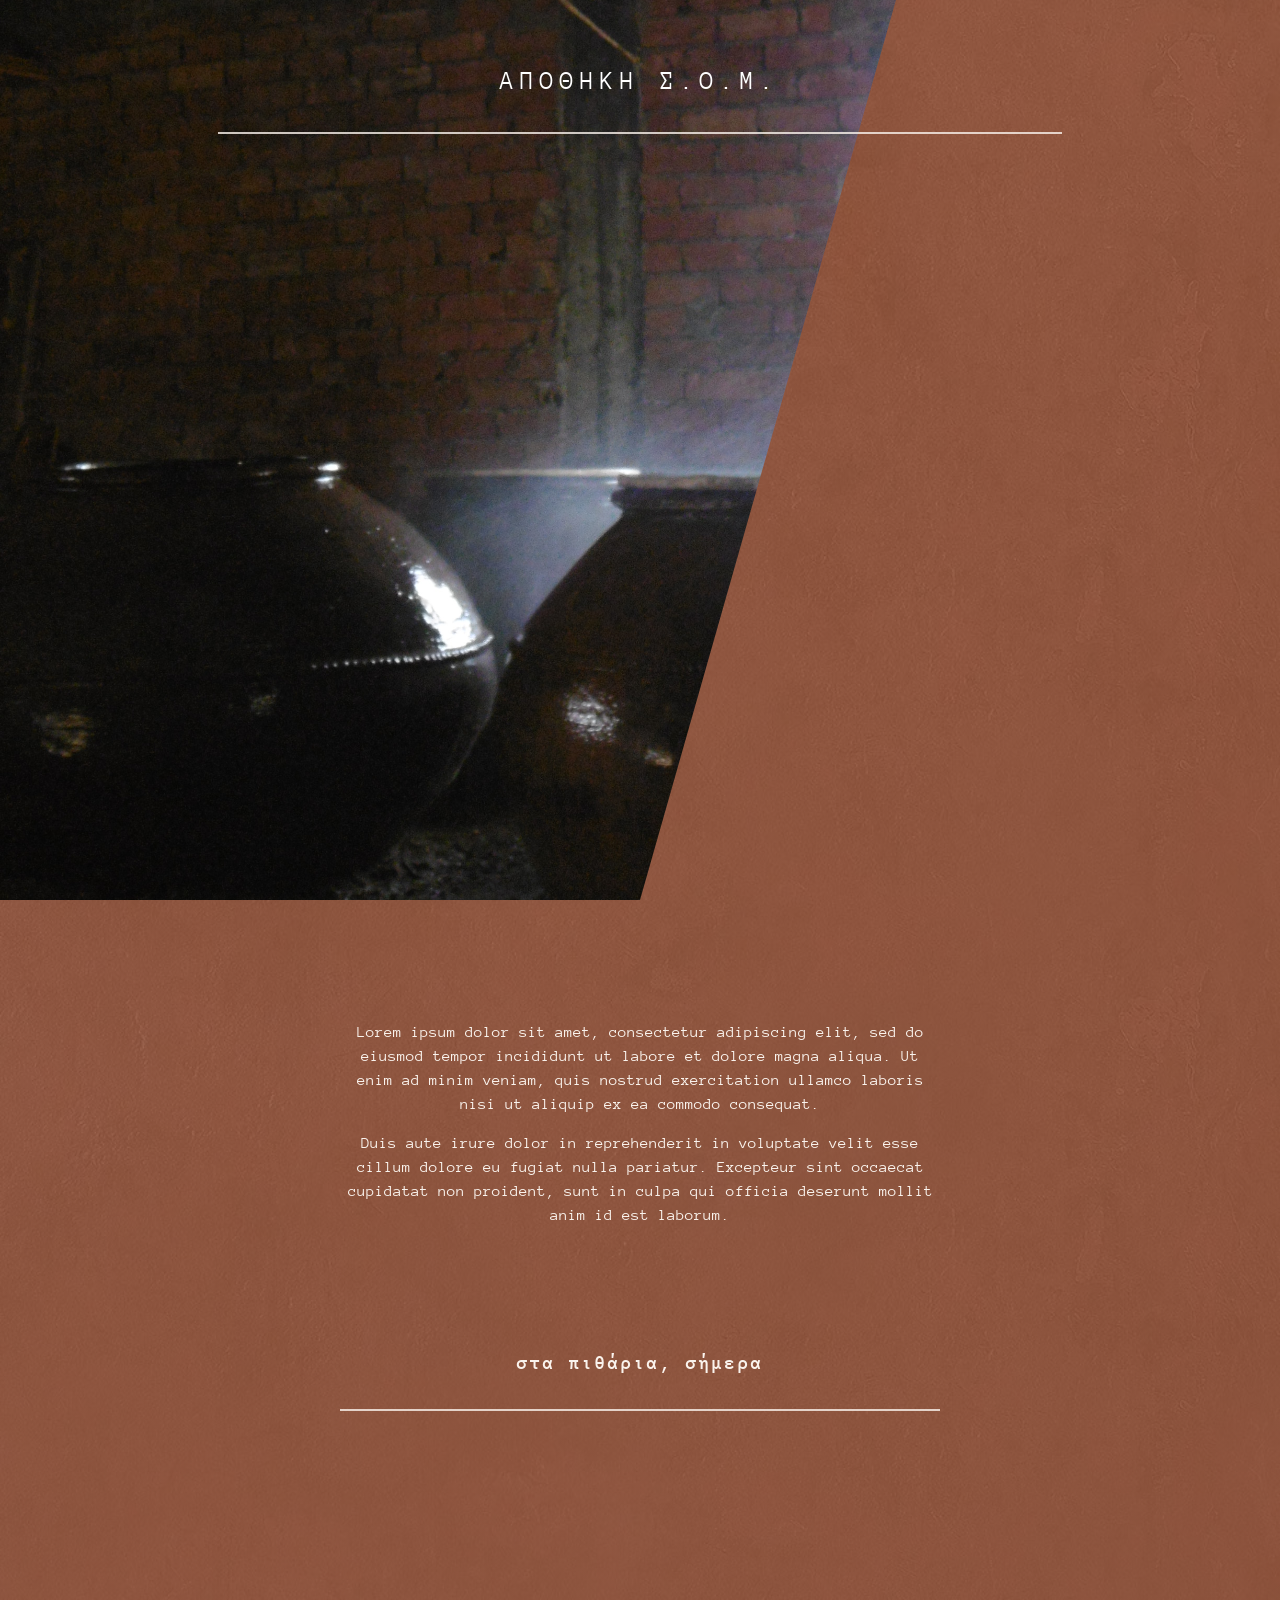
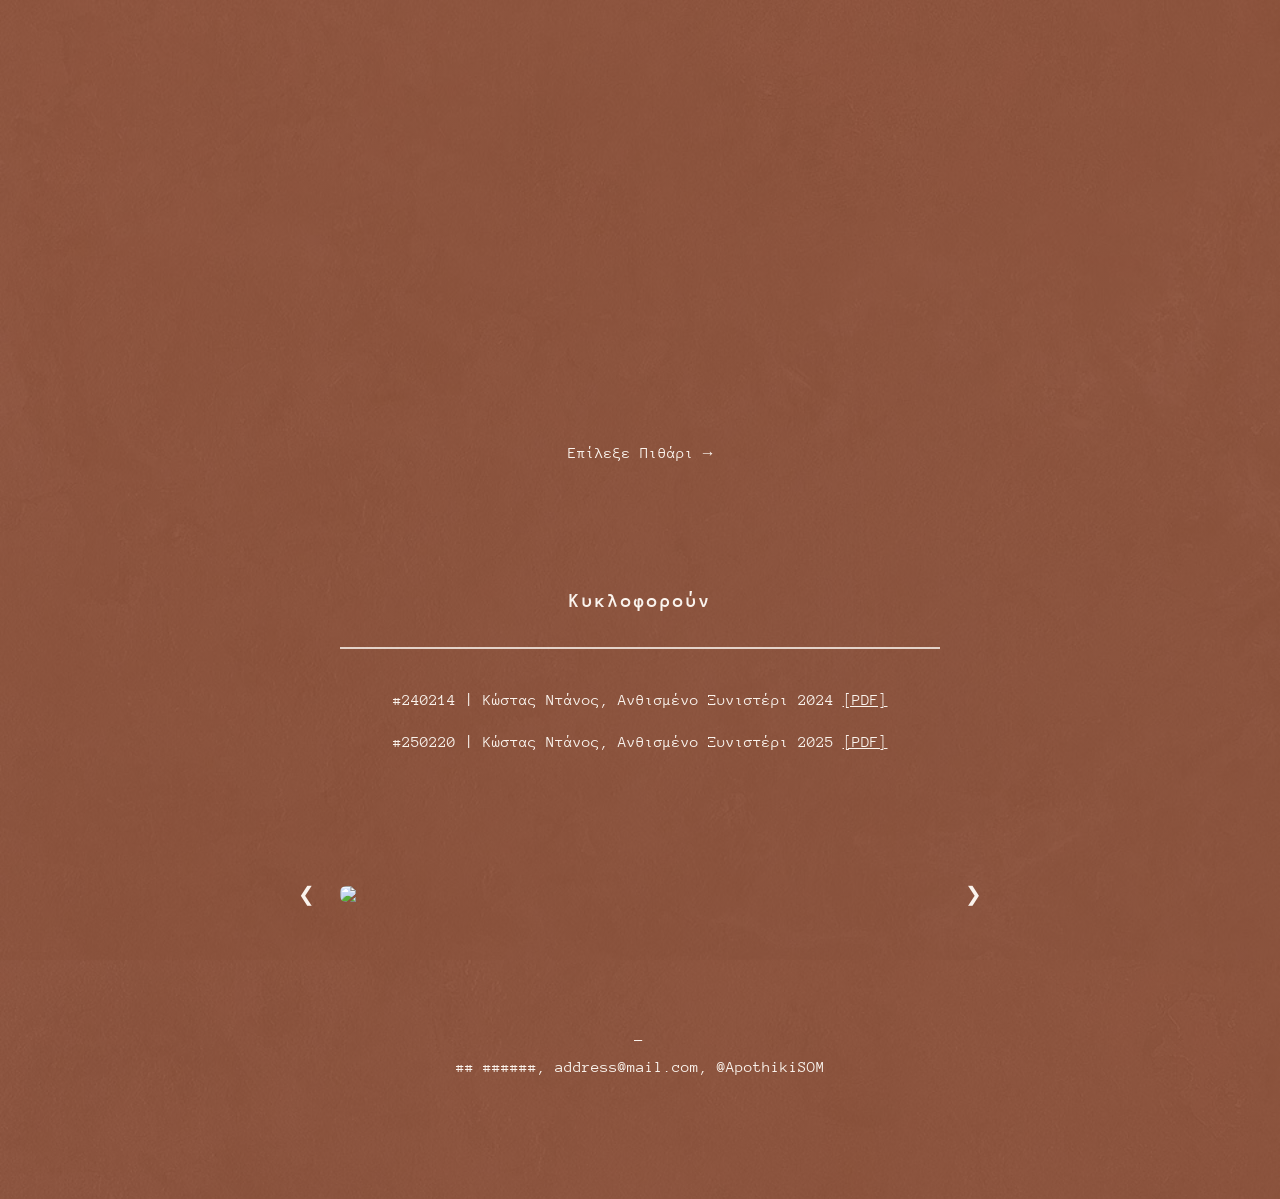
==== commit 065492cc: "Update index.html" ====
--- a/index.html
+++ b/index.html
@@ -2,48 +2,119 @@
 <html lang="el">
 
 <head>
+
     <meta charset="UTF-8">
     <meta name="viewport" content="width=device-width, initial-scale=1.0">
-    <title>Αποθήκη Σ.Ο.Μ.</title>
+
+    <title>ΑΠΟΘΗΚΗ Σ.Ο.Μ.</title>
 
     <link rel="preconnect" href="https://fonts.googleapis.com">
     <link rel="preconnect" href="https://fonts.gstatic.com" crossorigin>
+
     <link href="https://fonts.googleapis.com/css2?family=Anonymous+Pro:ital,wght@0,400;0,700;1,400;1,700&display=swap" rel="stylesheet">
+
     <link rel="stylesheet" href="style.css">
+
 </head>
 
 <body>
-    <h1>ΑΠΟΘΗΚΗ Σ.Ο.Μ.</h1>
-    <div class="divider"></div>
 
-    <section>
-        <h3>στα πιθάρια, σήμερα...</h3>
-        <div id="shed"></div>
-        <div id="info"></div>
-    </section>
+<!-- HERO -->
 
-    <section>
-        <h2>Κυκλοφορούν</h2>
+<header id="hero">
+
+    <div class="hero-image"></div>
+
+    <div class="hero-overlay">
+
+        <h1>ΑΠΟΘΗΚΗ Σ.Ο.Μ.</h1>
+
         <div class="divider"></div>
-        <ul>
-            <li>#240214 | Παραγωγός, Τίτλος 202# <a href="#">[PDF]</a></li>
-            <li>#250220 | Παραγωγός, Τίτλος 202# <a href="#">[PDF]</a></li>
-        </ul>
-    </section>
 
-    <section>
-        <h2>Ιστόρημα</h2>
-        <div class="divider"></div>
+    </div>
+
+</header>
+
+
+
+<!-- INTRO -->
+
+<section id="intro">
+
+    <div class="content">
+
         <p> Lorem ipsum dolor sit amet, consectetur adipiscing elit, sed do eiusmod tempor incididunt ut labore et dolore magna aliqua. Ut enim ad minim veniam, quis nostrud exercitation ullamco laboris nisi ut aliquip ex ea commodo consequat.</p>
         <p> Duis aute irure dolor in reprehenderit in voluptate velit esse cillum dolore eu fugiat nulla pariatur. Excepteur sint occaecat cupidatat non proident, sunt in culpa qui officia deserunt mollit anim id est laborum.</p>
-    </section>
+    </div>
 
-    <section>
-        <h3>-</h3>
-        <p>## ######,  address@mail.com,  @ApothikiSOM</p>  
-    </section>
+</section>
+
+
+
+<!-- LIVE SHED -->
+
+<section id="shed-section">
+
+    <h2>στα πιθάρια, σήμερα</h2>
+    <div class="divider2"></div>
+    <div id="shed"></div>
+
+    <div id="info">
+
+        <p>Επίλεξε Πιθάρι →</p>
+
+    </div>
+
+</section>
+
+
+
+<!-- RELEASED -->
+
+<section id="released">
+
+    <h2>Κυκλοφορούν</h2>
+    <div class="divider2"></div>
+    <ul>
+
+        <li>#240214 | Κώστας Ντάνος,  Ανθισμένο Ξυνιστέρι 2024 <a href="#">[PDF]</a></li>
+
+        <li>#250220 | Κώστας Ντάνος,  Ανθισμένο Ξυνιστέρι 2025 <a href="#">[PDF]</a></li>
+
+    </ul>
+
+</section>
+
+
+
+<!-- GALLERY -->
+
+<section id="gallery">
+    <div class="gallery">
+
+        <button id="prev">&#10094;</button>
+
+        <img id="gallery-image" src="images/gallery/1.jpg">
+
+        <button id="next">&#10095;</button>
+
+    </div>
+
+</section>
+
+
+
+<!-- CONTACT -->
+
+<footer>
+    <h3>-</h3>
+    <p>## ######,  address@mail.com,  @ApothikiSOM</p> 
+
+</footer>
+
 
 <script src="script.js"></script>
 
 </body>
+
 </html>
--- a/style.css
+++ b/style.css
@@ -1,273 +1,317 @@
-body {
-
-    font-family: "Anonymous Pro", monospace;
-
-    max-width: 600px;
-
-    margin: 40px auto;
-
-    padding: 20px;
-
-    background-color: #89523D;
-
+/* =======================================================
+   GENERAL
+======================================================= */
+
+*{
+    margin:0;
+    padding:0;
+    box-sizing:border-box;
+}
+
+html{
+    scroll-behavior:smooth;
+}
+
+body{
+    font-family:"Anonymous Pro", monospace;
+    color: #FAF3ED;
+    line-height:1.6;
+    text-align:center;
+    background-color:#89523d;
     background-image:
         linear-gradient(
             rgba(137,82,61,0.75),
             rgba(137,82,61,0.88)
         ),
-        url("background.jpg");
-
-    background-size: cover;
-
-    background-position: center;
-
-    background-attachment: fixed;
-
-    color: #FAF3ED;
-
-    text-align: center;
-
-}
-
-
-h1 {
-
-    font-size: 30px;
-
-}
-
-
-h2 {
-
-    margin-top: 80px;
-
-    font-size: 22px;
-
-}
-
-
-h3 {
-
-    font-size: 18px;
-
-    margin-bottom: 20px;
-
+        url("images/background.jpg");
+    background-size: 100% auto;
+    background-repeat: repeat-y;
+    background-position: top center;
+}
+
+section,footer{
+
+    margin-top:120px;
+    margin-bottom:120px;
+
+    width:100%;
+}
+
+h1{
+    font-size: 26px;
+    letter-spacing:6px;
+    font-weight: 400;
+}
+
+h2{
+    font-size: 20px;
+    letter-spacing:2px;
+    font-weight: 800;
+}
+
+h3{
+    font-size:18px;
+    letter-spacing:2px;
+    font-weight: 400;
 }
 
 p {
-    font-size: 15px;
-
+    font-size: 16px;
     padding: 0;
-
     line-height: 1.5;
-}
-
-section {
-
-    margin-bottom: 50px;
-
-}
-
-
-/* Shed layout */
-
-#shed {
-
-    display: grid;
-
-    grid-template-columns: repeat(3, 60px);
-
-    grid-template-rows: repeat(7, 60px);
-
-    gap: 20px;
-
-    justify-content: center;
-
-    margin: 30px auto;
-
-}
-
-
-/* Pot */
-
-.pot {
-
-    width: 60px;
-
-    height: 60px;
-
-    border-radius: 50%;
-
+    font-weight: normal;
+}
+
+
+
+/* =======================================================
+   HERO
+======================================================= */
+
+#hero{
+    position:relative;
+    width:100%;
+    height:100dvh;
+    overflow:hidden;
+}
+
+/* left image */
+.hero-image{
+    position:absolute;
+    inset:0;
+    background:url("images/claypotintro.jpg") center center/cover no-repeat;
+    clip-path:polygon(
+        0 0,
+        70% 0,
+        50% 100%,
+        0 100%
+    );
+}
+
+/* title */
+.hero-overlay{
+    position:relative;
+    z-index:5;
+    height:100%;
+    display:flex;
+    flex-direction:column;
+    justify-content:flex-start;
+    align-items:center;
+    padding-top:60px;
+    color:white;
+}
+
+.divider{
+    width:66%;
+    height:2px;
     background: #FAF3ED;
-
+    margin:30px auto 0;
+    opacity:0.8;
+}
+
+.divider2{
+    width:600px;
+    height:2px;
+    background: #FAF3ED;
+    margin:30px auto 0;
+    margin-bottom: 30px;
+    opacity:0.8;
+}
+
+/* =======================================================
+   INTRO
+======================================================= */
+
+.content{
+    max-width:600px;
+    margin:auto;
+    text-align:center;
+}
+
+.content p{
+    font-size: 16px;
+    line-height: 1.5;
+    margin-bottom: 15px;
+}
+
+/* =======================================================
+   SHED
+======================================================= */
+
+#shed-section{
+   text-align:center;
+}
+
+#shed{
+    display:grid;
+    grid-template-columns:repeat(3,60px);
+    grid-template-rows:repeat(7,60px);
+    gap:20px;
+    justify-content:center;
+    margin:45px auto;
+}
+
+/* =======================================================
+   POTS
+======================================================= */
+
+.pot{
+    width:60px;
+    height:60px;
+    border-radius:50%;
+    background: #FAF3ED;
     color: #89523D;
-
-    cursor: pointer;
-
-    display: flex;
-
-    align-items: center;
-
-    justify-content: center;
-
+    display:flex;
+    justify-content:center;
+    align-items:center;
+    cursor:pointer;
     font-size: 14px;
-
     transition: .2s;
-
-}
-
-
-/* Empty pot */
+}
+
+.pot:hover{
+    background: #FAF3ED;
+    color: #89523D;
+    transform:scale(1.08);
+}
 
 .pot.empty {
-
     background: rgba(250,243,237,.25);
-
-    color: #FAF3ED;
-
-}
-
-
-/* Hover */
-
-.pot:hover {
-
-    background: #FAF3ED;
-
-    color: #89523D;
-
-}
-
-
-.pot.empty:hover {
-
+    color: #FAF3ED;
+}
+
+.pot.empty:hover{
     background: rgba(250,243,237,.5);
-
-    color: #FAF3ED;
-
-}
-
-
-/* Selected */
-
-.pot.active {
-
+    color: #FAF3ED;
+}
+
+.pot.active{
     outline: 3px solid #FAF3ED;
-
     outline-offset: 4px;
 
 }
 
 
-/* Information panel */
-
-#info {
-
-    padding-top: 20px;
-
-    line-height: 1.2;
-
-}
-
+/* =======================================================
+   INFO
+======================================================= */
+
+#info{
+}
 
 #info .batch {
-
     font-size: 14px;
-
     opacity: .8;
-
-    margin-bottom: 15px;
-
-}
-
+    margin-bottom: 8px;
+}
 
 #info .producer {
-
-    font-size: 18px;
-
+    font-size: 16px;
     font-weight: bold;
-
-    margin-bottom: 15px;
-
-}
-
+    margin-bottom: 8px;
+}
 
 #info .title {
-
-    font-size: 15px;
-
-    margin-bottom: 15px;
-
-}
-
+    font-size: 16px;
+    margin-bottom: 8px;
+}
 
 #info .description {
-
-    font-size: 15px;
-
-}
-
-
-/* Section divider */
-
-.divider {
-
-    width: 33%;
-
-    height: 1px;
-
-    background: #FAF3ED;
-
-    margin: 20px auto;
-
-}
-
-.image-placeholder {
-
-    width: 66%;
-
-    aspect-ratio: 4 / 5;
-
-    background: #4a4a4a;
-
-    color: #FAF3ED;
-
-    display: flex;
-
-    align-items: center;
-
-    justify-content: center;
-
-    margin: 40px auto;
-
-    font-size: 15px;
-
-    border: 1px solid rgba(250,243,237,.2);
-
+    font-size: 16px;
+}
+
+
+/* =======================================================
+   RELEASED
+======================================================= */
+
+#released{
 }
 
 ul {
-
-    list-style-position: inside;
-
-    font-size: 15px;
-
+    list-style: none;
     padding: 0;
-
-    line-height: 1.5;
-
-}
-
+}
+
+li{
+    padding:8px 0;
+}
 
 a {
-
-    color: #FAF3ED;
-
-}
-
+    color: #FAF3ED;
+}
 
 a:hover {
-
     opacity: .7;
-
-}
+}
+
+
+/* =======================================================
+   GALLERY
+======================================================= */
+
+.gallery{
+    display:flex;
+    justify-content:center;
+    align-items:center;
+    gap:25px;
+
+}
+
+.gallery img{
+    width:min(600px,90vw);
+
+    border-radius:6px;
+
+}
+
+.gallery button{
+    border:none;
+    background:none;
+    font-size:20px;
+    color: #FAF3ED;
+    cursor:pointer;
+
+}
+
+
+
+/* =======================================================
+   FOOTER
+======================================================= */
+
+footer{
+
+    text-align:center;
+
+}
+
+
+
+/* =======================================================
+   MOBILE
+======================================================= */
+
+@media(max-width:700px){
+    section,
+    footer{
+        padding:80px 20px;
+    }
+
+    h2{
+        font-size:22px;
+    }
+
+    p{
+        font-size:16px;
+    }
+
+    .gallery{
+        gap:10px;
+    }
+
+    .gallery button{
+        font-size:28px;
+    }
+
+}
